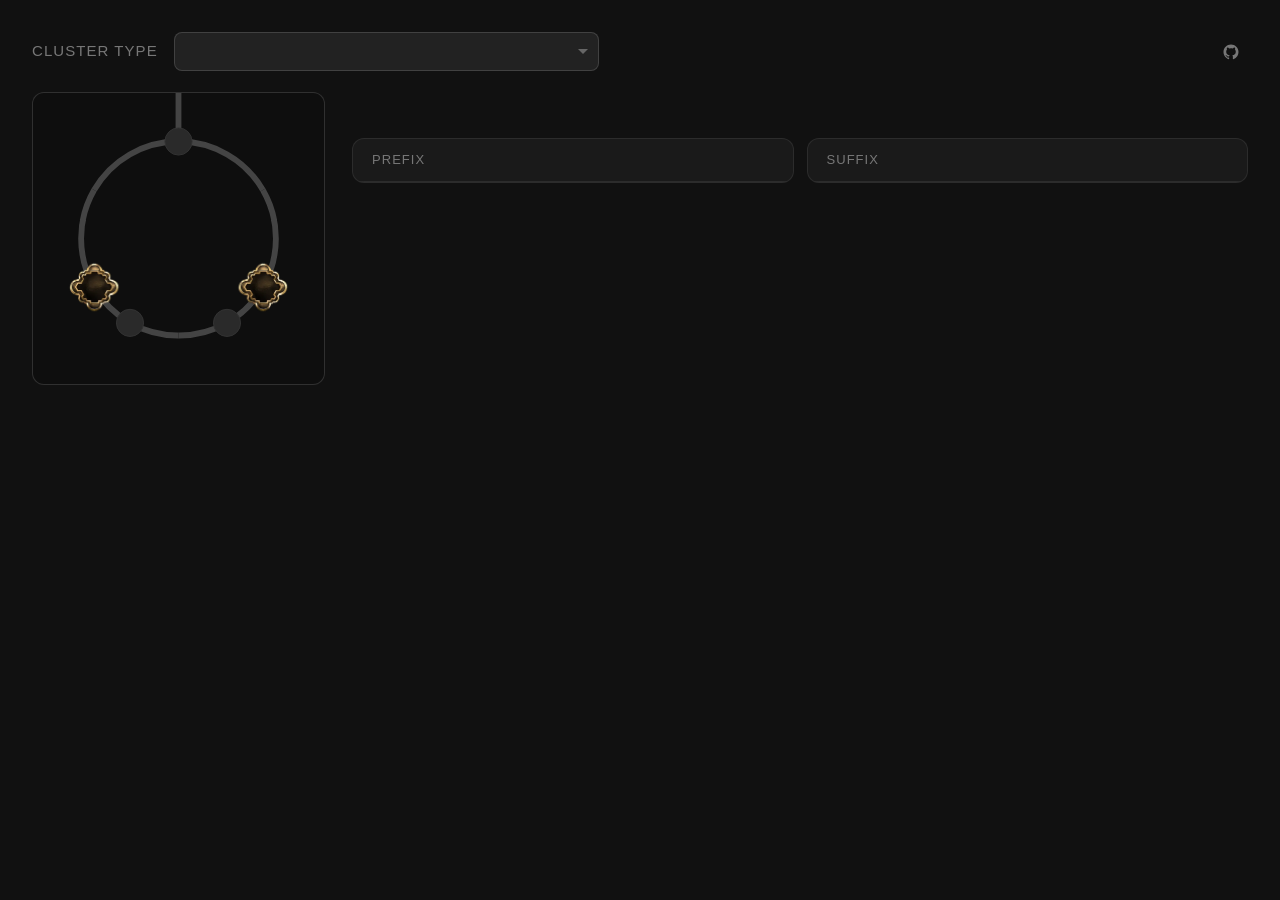
==== frontend/public/index.html @ c9b68db5 "move frontend" ====
<!DOCTYPE html>
<html lang="en">
<head>
    <meta charset="UTF-8">
    <meta name="viewport" content="width=device-width, initial-scale=1.0">
    <title>Large Cluster Jewel</title>
    <link rel="stylesheet" href="./style.css">
</head>
<body>

<div class="app">

    <header class="top-bar">
        <span class="top-label">cluster type</span>
        <select id="clusterSelect"></select>
        <a class="gh-link" href="https://github.com/hawolt/poe-large-cluster-jewel" target="_blank" rel="noopener" aria-label="GitHub">
            <svg width="18" height="18" viewBox="0 0 24 24" fill="currentColor">
                <path d="M12 2C6.477 2 2 6.484 2 12.017c0 4.425 2.865 8.18 6.839 9.504.5.092.682-.217.682-.483 0-.237-.008-.868-.013-1.703-2.782.605-3.369-1.343-3.369-1.343-.454-1.158-1.11-1.466-1.11-1.466-.908-.62.069-.608.069-.608 1.003.07 1.531 1.032 1.531 1.032.892 1.53 2.341 1.088 2.91.832.092-.647.35-1.088.636-1.338-2.22-.253-4.555-1.113-4.555-4.951 0-1.093.39-1.988 1.029-2.688-.103-.253-.446-1.272.098-2.65 0 0 .84-.27 2.75 1.026A9.564 9.564 0 0112 6.844c.85.004 1.705.115 2.504.337 1.909-1.296 2.747-1.027 2.747-1.027.546 1.379.202 2.398.1 2.651.64.7 1.028 1.595 1.028 2.688 0 3.848-2.339 4.695-4.566 4.943.359.309.678.92.678 1.855 0 1.338-.012 2.419-.012 2.747 0 .268.18.58.688.482A10.019 10.019 0 0022 12.017C22 6.484 17.522 2 12 2z"/>
            </svg>
        </a>
    </header>

    <div class="main">

        <aside class="jewel-aside">
            <svg viewBox="-150 -150 300 300"
                 xmlns="http://www.w3.org/2000/svg"
                 xmlns:xlink="http://www.w3.org/1999/xlink"
                 class="jewel-svg">

                <defs>
                    <filter id="outline-red" x="-10%" y="-10%" width="120%" height="120%" color-interpolation-filters="sRGB">
                        <feMorphology in="SourceAlpha" operator="dilate" radius="2" result="expanded"/>
                        <feFlood flood-color="#ff0000" result="color"/>
                        <feComposite in="color" in2="expanded" operator="in" result="coloredOutline"/>
                        <feComposite in="SourceGraphic" in2="coloredOutline" operator="over"/>
                    </filter>
                    <filter id="outline-green" x="-10%" y="-10%" width="120%" height="120%" color-interpolation-filters="sRGB">
                        <feMorphology in="SourceAlpha" operator="dilate" radius="2" result="expanded"/>
                        <feFlood flood-color="#00ff00" result="color"/>
                        <feComposite in="color" in2="expanded" operator="in" result="coloredOutline"/>
                        <feComposite in="SourceGraphic" in2="coloredOutline" operator="over"/>
                    </filter>
                    <filter id="outline-blue" x="-10%" y="-10%" width="120%" height="120%" color-interpolation-filters="sRGB">
                        <feMorphology in="SourceAlpha" operator="dilate" radius="2" result="expanded"/>
                        <feFlood flood-color="#ffff00" result="color"/>
                        <feComposite in="color" in2="expanded" operator="in" result="coloredOutline"/>
                        <feComposite in="SourceGraphic" in2="coloredOutline" operator="over"/>
                    </filter>
                </defs>

                <g fill="none" stroke-width="6" stroke="#444">
                    <line x1="0" y1="-150" x2="0" y2="-100"/>
                    <path d="M 0 -100 A 100 100 0 0 1 87 -50"/>
                    <path d="M 87 -50 A 100 100 0 0 1 87 50"/>
                    <path d="M 87 50 A 100 100 0 0 1 50 87"/>
                    <path d="M 50 87 A 100 100 0 0 1 0 100"/>
                    <path d="M 0 100 A 100 100 0 0 1 -50 87"/>
                    <path d="M -50 87 A 100 100 0 0 1 -87 50"/>
                    <path d="M -87 50 A 100 100 0 0 1 -87 -50"/>
                    <path d="M -87 -50 A 100 100 0 0 1 0 -100"/>
                </g>

                <g stroke="#333" fill="#2a2a2a">
                    <circle cx="0" cy="-100" r="14"/>
                    <circle cx="-50" cy="87" r="14"/>
                    <circle cx="50" cy="87" r="14"/>
                </g>

                <image id="svg-img2" x="-113" y="24" width="52" height="52"
                       href="socket.png"
                       opacity="1.0"/>
                <image id="svg-img3" x="61" y="24" width="52" height="52"
                       href="socket.png"
                       opacity="1.0"/>

                <image id="svg-notable-icon1" x="-28" y="72" width="56" height="56" href="" opacity="0"/>
                <image id="svg-notable-overlay1" x="-28" y="72" width="56" height="56" href="./overlay.png" opacity="0" filter="url(#outline-red)"/>
                <text id="svg-notable-label1" x="0" y="148" font-size="9" text-anchor="middle" fill="#bbb" opacity="0"></text>

                <image id="svg-notable-icon2" x="-115" y="-78" width="56" height="56" href="" opacity="0"/>
                <image id="svg-notable-overlay2" x="-115" y="-78" width="56" height="56" href="./overlay.png" opacity="0" filter="url(#outline-green)"/>
                <text id="svg-notable-label2" x="-87" y="-95" font-size="9" text-anchor="middle" fill="#bbb" opacity="0"></text>

                <image id="svg-notable-icon3" x="59" y="-78" width="56" height="56" href="" opacity="0"/>
                <image id="svg-notable-overlay3" x="59" y="-78" width="56" height="56" href="./overlay.png" opacity="0" filter="url(#outline-blue)"/>
                <text id="svg-notable-label3" x="87" y="-95" font-size="9" text-anchor="middle" fill="#bbb" opacity="0"></text>

            </svg>
        </aside>

        <div class="right">
            <div class="slot-headers" id="slotHeaders"></div>
            <div class="picker-top-bar">
                <span class="window-info" id="windowInfo"></span>
            </div>
            <div class="picker-panes">
                <div class="picker-card">
                    <div class="pane-header">prefix</div>
                    <div class="notable-list" id="prefixList"></div>
                </div>
                <div class="picker-card">
                    <div class="pane-header">suffix</div>
                    <div class="notable-list" id="suffixList"></div>
                </div>
            </div>
        </div>

    </div>
</div>

<script src="./bundle.js"></script>
</body>
</html>
---- frontend/public/style.css ----
*, *::before, *::after {
    box-sizing: border-box;
    margin: 0;
    padding: 0;
}

:root {
    --bg:           #111;
    --surface:      #1a1a1a;
    --surface-2:    #222;
    --surface-3:    #2a2a2a;
    --border:       rgba(255,255,255,0.08);
    --border-mid:   rgba(255,255,255,0.14);
    --border-hi:    rgba(255,255,255,0.24);
    --text:         #e2e0dc;
    --text-muted:   #777;
    --text-faint:   #444;
    --accent:       #c89a3c;
    --accent-dim:   rgba(200,154,60,0.15);
    --green:        #3c8c5a;
    --green-bg:     rgba(60,140,90,0.12);
    --green-text:   #5fcf88;
    --red:          #8c3c3c;
    --red-bg:       rgba(140,60,60,0.12);
    --red-text:     #cf6060;
    --radius:       8px;
    --radius-lg:    12px;
    --font:         -apple-system, BlinkMacSystemFont, 'Segoe UI', Roboto, sans-serif;
    --mono:         'SF Mono', 'Fira Code', 'Cascadia Code', monospace;
}

body {
    font-family: var(--font);
    background: var(--bg);
    color: var(--text);
    min-height: 100vh;
    font-size: 17px;
    line-height: 1.5;
}

.app {
    max-width: 1300px;
    margin: 0 auto;
    padding: 2rem;
    display: flex;
    flex-direction: column;
    gap: 21px;
}

.top-bar {
    display: flex;
    align-items: center;
    gap: 16px;
}

.top-label {
    font-size: 15px;
    color: var(--text-muted);
    text-transform: uppercase;
    letter-spacing: 0.07em;
    white-space: nowrap;
}

.top-bar select {
    flex: 1;
    max-width: 425px;
}

.gh-link {
    margin-left: auto;
    display: flex;
    align-items: center;
    color: var(--text-muted);
    text-decoration: none;
    padding: 8px;
    border-radius: var(--radius);
    transition: color 0.15s, background 0.15s;
    flex-shrink: 0;
}

.gh-link:hover {
    color: var(--text);
    background: var(--surface-2);
}

.main {
    display: grid;
    grid-template-columns: 293px 1fr;
    gap: 27px;
    align-items: start;
}

.right {
    display: flex;
    flex-direction: column;
    gap: 12px;
    min-width: 0;
}

.jewel-svg {
    width: 293px;
    height: 293px;
    background: #0e0e0e;
    border: 0.5px solid var(--border-mid);
    border-radius: var(--radius-lg);
    display: block;
}

select {
    padding: 9px 37px 9px 13px;
    background: var(--surface-2);
    border: 0.5px solid var(--border-mid);
    border-radius: var(--radius);
    color: var(--text);
    font-size: 17px;
    font-family: var(--font);
    appearance: none;
    background-image: url("data:image/svg+xml,%3Csvg xmlns='http://www.w3.org/2000/svg' width='10' height='10' viewBox='0 0 10 10'%3E%3Cpath fill='%23666' d='M5 7L0 2h10z'/%3E%3C/svg%3E");
    background-repeat: no-repeat;
    background-position: right 10px center;
    cursor: pointer;
}

select:focus { outline: none; border-color: var(--border-hi); }

.slot-headers {
    display: flex;
    flex-direction: column;
    gap: 8px;
}

.slot-card {
    display: flex;
    align-items: center;
    gap: 13px;
    padding: 12px 16px;
    background: var(--surface);
    border: 0.5px solid var(--border);
    border-radius: var(--radius);
    cursor: pointer;
    transition: border-color 0.12s, background 0.12s;
    user-select: none;
    min-width: 0;
    overflow: hidden;
}

.slot-card:hover { border-color: var(--border-mid); }

.slot-card.active {
    border-color: rgba(255,255,255,0.28);
    background: rgba(255,255,255,0.05);
}

.slot-num {
    width: 29px;
    height: 29px;
    border-radius: 50%;
    display: flex;
    align-items: center;
    justify-content: center;
    font-size: 16px;
    font-weight: 500;
    flex-shrink: 0;
    background: var(--surface-3);
    color: var(--text-muted);
    border: 0.5px solid var(--border-mid);
}

.slot-num.active {
    background: var(--accent);
    color: #000;
    border-color: var(--accent);
}

.slot-content {
    display: flex;
    align-items: center;
    gap: 8px;
    flex: 1;
    min-width: 0;
}

.slot-icon {
    width: 37px;
    height: 37px;
    object-fit: contain;
    flex-shrink: 0;
    border-radius: 5px;
    background: var(--surface-3);
}

.slot-text {
    flex: 1;
    min-width: 0;
}

.slot-name {
    font-size: 17px;
    font-weight: 500;
    white-space: nowrap;
    overflow: hidden;
    text-overflow: ellipsis;
}

.slot-meta {
    font-size: 15px;
    color: var(--text-muted);
    display: flex;
    align-items: center;
    gap: 5px;
    min-width: 0;
    overflow: hidden;
}

.slot-meta-text {
    display: block;
    white-space: nowrap;
    overflow: hidden;
    text-overflow: ellipsis;
    flex: 1;
    min-width: 0;
}

.slot-empty {
    font-size: 16px;
    color: var(--text-faint);
    font-style: italic;
}

.slot-clear {
    background: none;
    border: none;
    color: var(--text-faint);
    cursor: pointer;
    font-size: 16px;
    padding: 3px 5px;
    border-radius: 4px;
    flex-shrink: 0;
    line-height: 1;
}

.slot-clear:hover { color: var(--text); background: var(--surface-3); }

.picker-top-bar {
    padding: 11px 3px;
}

.picker-panes {
    display: grid;
    grid-template-columns: 1fr 1fr;
    gap: 13px;
}

.picker-card {
    background: var(--surface);
    border: 0.5px solid var(--border);
    border-radius: var(--radius-lg);
    overflow: hidden;
}

.pane-header {
    padding: 11px 19px;
    font-size: 13px;
    text-transform: uppercase;
    letter-spacing: 0.08em;
    color: var(--text-muted);
    border-bottom: 0.5px solid var(--border);
}

.window-info {
    font-size: 15px;
    color: var(--green-text);
}

.notable-list {
    display: flex;
    flex-direction: column;
    max-height: 453px;
    overflow-y: auto;
    scrollbar-width: thin;
    scrollbar-color: var(--surface-3) transparent;
}

.notable-item {
    display: flex;
    align-items: center;
    gap: 13px;
    padding: 11px 19px;
    border-bottom: 0.5px solid var(--border);
    transition: background 0.1s;
}

.notable-item:last-child { border-bottom: none; }

.notable-item.clickable { cursor: pointer; }
.notable-item.clickable:hover { background: var(--surface-2); }

.notable-item.in-window { background: var(--green-bg); }
.notable-item.in-window:hover { background: rgba(60,140,90,0.2); }

.notable-item.is-selected {
    background: rgba(255,255,255,0.06);
    border-left: 2px solid rgba(255,255,255,0.25);
}

.notable-item.is-selected.is-undesired {
    border-left: 2px solid rgba(140,60,180,0.6);
}

.notable-item.is-used { opacity: 0.4; }
.notable-item.is-blocked { opacity: 0.35; }

.ni-main {
    display: flex;
    align-items: center;
    flex: 1;
    gap: 13px;
    min-width: 0;
}

.ni-icon {
    width: 100%;
    height: 100%;
    object-fit: contain;
    border-radius: 5px;
    background: var(--surface-3);
    display: block;
}

.ni-body {
    display: flex;
    align-items: center;
    gap: 8px;
    flex: 1;
    min-width: 0;
}

.ni-name {
    font-size: 17px;
    white-space: nowrap;
    overflow: hidden;
    text-overflow: ellipsis;
}

.ni-kind {
    font-size: 11px;
    padding: 2px 6px;
    border-radius: 3px;
    flex-shrink: 0;
    font-family: var(--mono);
}

.ni-kind.prefix {
    background: rgba(60,100,180,0.18);
    color: #7aacf0;
}

.ni-kind.suffix {
    background: rgba(140,60,180,0.18);
    color: #c07af0;
}

.ni-right {
    display: flex;
    align-items: center;
    gap: 6px;
    flex-shrink: 0;
}

.undesired-tag {
    font-size: 13px;
    padding: 3px 8px;
    border-radius: 4px;
    background: rgba(140,60,180,0.12);
    color: #c07af0;
    border: 0.5px solid rgba(140,60,180,0.3);
    white-space: nowrap;
}

.notable-item.is-undesired {
    opacity: 0.7;
}

.variant-tag {
    font-size: 13px;
    padding: 3px 8px;
    border-radius: 4px;
    background: rgba(60,100,180,0.12);
    color: #7aacf0;
    border: 0.5px solid rgba(100,140,220,0.3);
    white-space: nowrap;
}

.desired-tag {
    font-size: 13px;
    padding: 3px 8px;
    border-radius: 4px;
    background: var(--green-bg);
    color: var(--green-text);
    border: 0.5px solid var(--green);
}

.blocked-tag {
    font-size: 13px;
    padding: 3px 8px;
    border-radius: 4px;
    background: var(--red-bg);
    color: var(--red-text);
}

.used-tag {
    font-size: 13px;
    padding: 3px 8px;
    border-radius: 4px;
    background: var(--surface-3);
    color: var(--text-muted);
}

.ni-id {
    font-size: 15px;
    font-family: var(--mono);
    color: var(--text-faint);
    min-width: 53px;
    text-align: right;
}

.ni-left {
    position: relative;
    flex-shrink: 0;
    width: 37px;
    height: 37px;
}

.ni-pos-dot {
    position: absolute;
    bottom: -2px;
    right: -2px;
    width: 11px;
    height: 11px;
    border-radius: 50%;
    border: 1.5px solid var(--surface);
}

.ni-pos-dot.empty {
    display: none;
}

.slot-icon-wrap {
    position: relative;
    width: 37px;
    height: 37px;
    flex-shrink: 0;
    align-self: center;
}

.pos-dot {
    position: absolute;
    bottom: -2px;
    right: -2px;
    width: 11px;
    height: 11px;
    border-radius: 50%;
    border: 1.5px solid var(--surface);
}

.slot-card.locked {
    opacity: 0.4;
    cursor: not-allowed;
    pointer-events: none;
}

.slot-locked {
    font-size: 16px;
    color: var(--text-faint);
    font-style: italic;
}

@media (max-width: 620px) {
    .app {
        padding: 1rem;
        gap: 12px;
    }

    .top-bar select {
        max-width: none;
        flex: 1;
        min-width: 0;
    }

    .top-label {
        display: none;
    }

    .main {
        grid-template-columns: 1fr;
        gap: 12px;
    }

    .jewel-aside {
        display: flex;
        justify-content: center;
    }

    .jewel-svg {
        width: 100%;
        height: auto;
        aspect-ratio: 1;
    }

    .notable-list {
        max-height: none;
        overflow-y: visible;
    }

    .ni-kind {
        display: none;
    }

    .blocked-tag {
        display: none;
    }
}

.slot-card.fractured {
    border-color: #b8965a;
    background: rgba(184,150,90,0.08);
}

.slot-card.fractured.active {
    border-color: #c8a86a;
    background: rgba(184,150,90,0.14);
}

.fractured-tag {
    display: inline-block;
    flex-shrink: 0;
    font-size: 9px;
    padding: 1px 5px;
    border-radius: 3px;
    background: rgba(184,150,90,0.18);
    color: #c8a86a;
    border: 0.5px solid rgba(184,150,90,0.4);
    text-transform: uppercase;
    letter-spacing: 0.05em;
}

select:disabled {
    opacity: 0.45;
    cursor: not-allowed;
}

@media (max-width: 620px) {
    .picker-panes {
        grid-template-columns: 1fr;
        gap: 8px;
    }

    .ni-main {
        flex-direction: column;
        align-items: flex-start;
        gap: 4px;
    }

    .ni-right {
        flex-wrap: wrap;
    }

    .notable-list {
        max-height: none;
        overflow-y: visible;
    }

    .ni-id {
        display: none;
    }

    .undesired-tag {
        font-size: 11px;
        padding: 2px 6px;
        border-radius: 3px;
        background: rgba(140,60,180,0.12);
        color: #c07af0;
        border: 0.5px solid rgba(140,60,180,0.3);
        white-space: nowrap;
    }

    .notable-item.is-undesired {
        opacity: 0.7;
    }

    .variant-tag {
        font-size: 11px;
        padding: 2px 6px;
        border-radius: 3px;
        background: rgba(60,100,180,0.12);
        color: #7aacf0;
        border: 0.5px solid rgba(100,140,220,0.3);
        white-space: nowrap;
    }

    .desired-tag {
        display: none;
    }
}
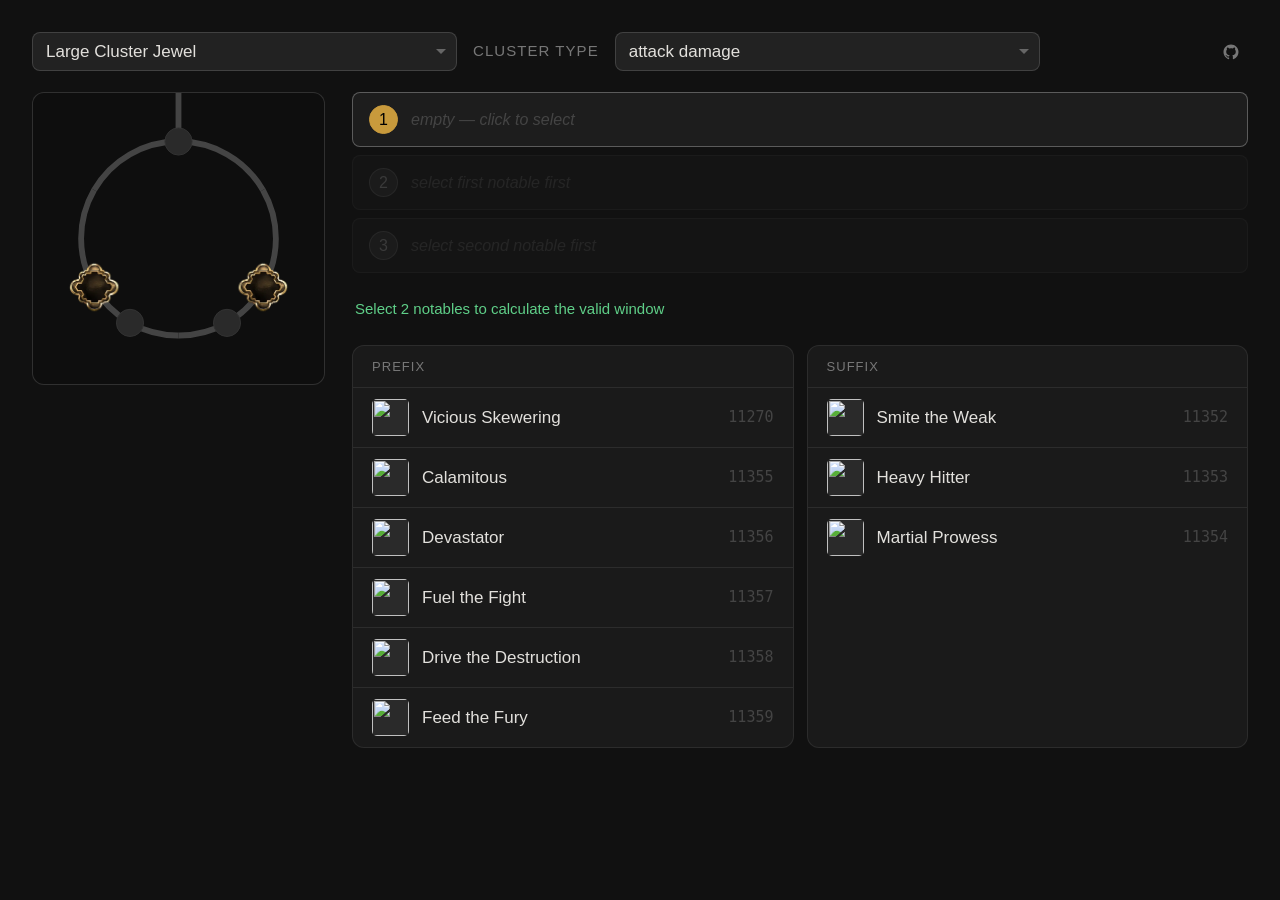
==== commit 55add1c2: "add medium and small displays" ====
--- a/frontend/public/index.html
+++ b/frontend/public/index.html
@@ -3,7 +3,7 @@
 <head>
     <meta charset="UTF-8">
     <meta name="viewport" content="width=device-width, initial-scale=1.0">
-    <title>Large Cluster Jewel</title>
+    <title>Cluster Jewel</title>
     <link rel="stylesheet" href="./style.css">
 </head>
 <body>
@@ -11,6 +11,11 @@
 <div class="app">
 
     <header class="top-bar">
+        <select id="jewelTypeSelect">
+            <option value="large" selected>Large Cluster Jewel</option>
+            <option value="medium">Medium Cluster Jewel</option>
+            <option value="small">Small Cluster Jewel</option>
+        </select>
         <span class="top-label">cluster type</span>
         <select id="clusterSelect"></select>
         <a class="gh-link" href="https://github.com/hawolt/poe-large-cluster-jewel" target="_blank" rel="noopener" aria-label="GitHub">
@@ -23,7 +28,8 @@
     <div class="main">
 
         <aside class="jewel-aside">
-            <svg viewBox="-150 -150 300 300"
+            <svg id="jewel-svg"
+                 viewBox="-150 -150 300 300"
                  xmlns="http://www.w3.org/2000/svg"
                  xmlns:xlink="http://www.w3.org/1999/xlink"
                  class="jewel-svg">
@@ -49,42 +55,8 @@
                     </filter>
                 </defs>
 
-                <g fill="none" stroke-width="6" stroke="#444">
-                    <line x1="0" y1="-150" x2="0" y2="-100"/>
-                    <path d="M 0 -100 A 100 100 0 0 1 87 -50"/>
-                    <path d="M 87 -50 A 100 100 0 0 1 87 50"/>
-                    <path d="M 87 50 A 100 100 0 0 1 50 87"/>
-                    <path d="M 50 87 A 100 100 0 0 1 0 100"/>
-                    <path d="M 0 100 A 100 100 0 0 1 -50 87"/>
-                    <path d="M -50 87 A 100 100 0 0 1 -87 50"/>
-                    <path d="M -87 50 A 100 100 0 0 1 -87 -50"/>
-                    <path d="M -87 -50 A 100 100 0 0 1 0 -100"/>
-                </g>
-
-                <g stroke="#333" fill="#2a2a2a">
-                    <circle cx="0" cy="-100" r="14"/>
-                    <circle cx="-50" cy="87" r="14"/>
-                    <circle cx="50" cy="87" r="14"/>
-                </g>
-
-                <image id="svg-img2" x="-113" y="24" width="52" height="52"
-                       href="socket.png"
-                       opacity="1.0"/>
-                <image id="svg-img3" x="61" y="24" width="52" height="52"
-                       href="socket.png"
-                       opacity="1.0"/>
-
-                <image id="svg-notable-icon1" x="-28" y="72" width="56" height="56" href="" opacity="0"/>
-                <image id="svg-notable-overlay1" x="-28" y="72" width="56" height="56" href="./overlay.png" opacity="0" filter="url(#outline-red)"/>
-                <text id="svg-notable-label1" x="0" y="148" font-size="9" text-anchor="middle" fill="#bbb" opacity="0"></text>
-
-                <image id="svg-notable-icon2" x="-115" y="-78" width="56" height="56" href="" opacity="0"/>
-                <image id="svg-notable-overlay2" x="-115" y="-78" width="56" height="56" href="./overlay.png" opacity="0" filter="url(#outline-green)"/>
-                <text id="svg-notable-label2" x="-87" y="-95" font-size="9" text-anchor="middle" fill="#bbb" opacity="0"></text>
-
-                <image id="svg-notable-icon3" x="59" y="-78" width="56" height="56" href="" opacity="0"/>
-                <image id="svg-notable-overlay3" x="59" y="-78" width="56" height="56" href="./overlay.png" opacity="0" filter="url(#outline-blue)"/>
-                <text id="svg-notable-label3" x="87" y="-95" font-size="9" text-anchor="middle" fill="#bbb" opacity="0"></text>
+                <!-- dynamic body injected by renderSvgLayout() in main.ts -->
+                <g id="jewel-svg-body"></g>
 
             </svg>
         </aside>
--- a/frontend/public/style.css
+++ b/frontend/public/style.css
@@ -275,10 +275,6 @@
 .notable-list {
     display: flex;
     flex-direction: column;
-    max-height: 453px;
-    overflow-y: auto;
-    scrollbar-width: thin;
-    scrollbar-color: var(--surface-3) transparent;
 }
 
 .notable-item {
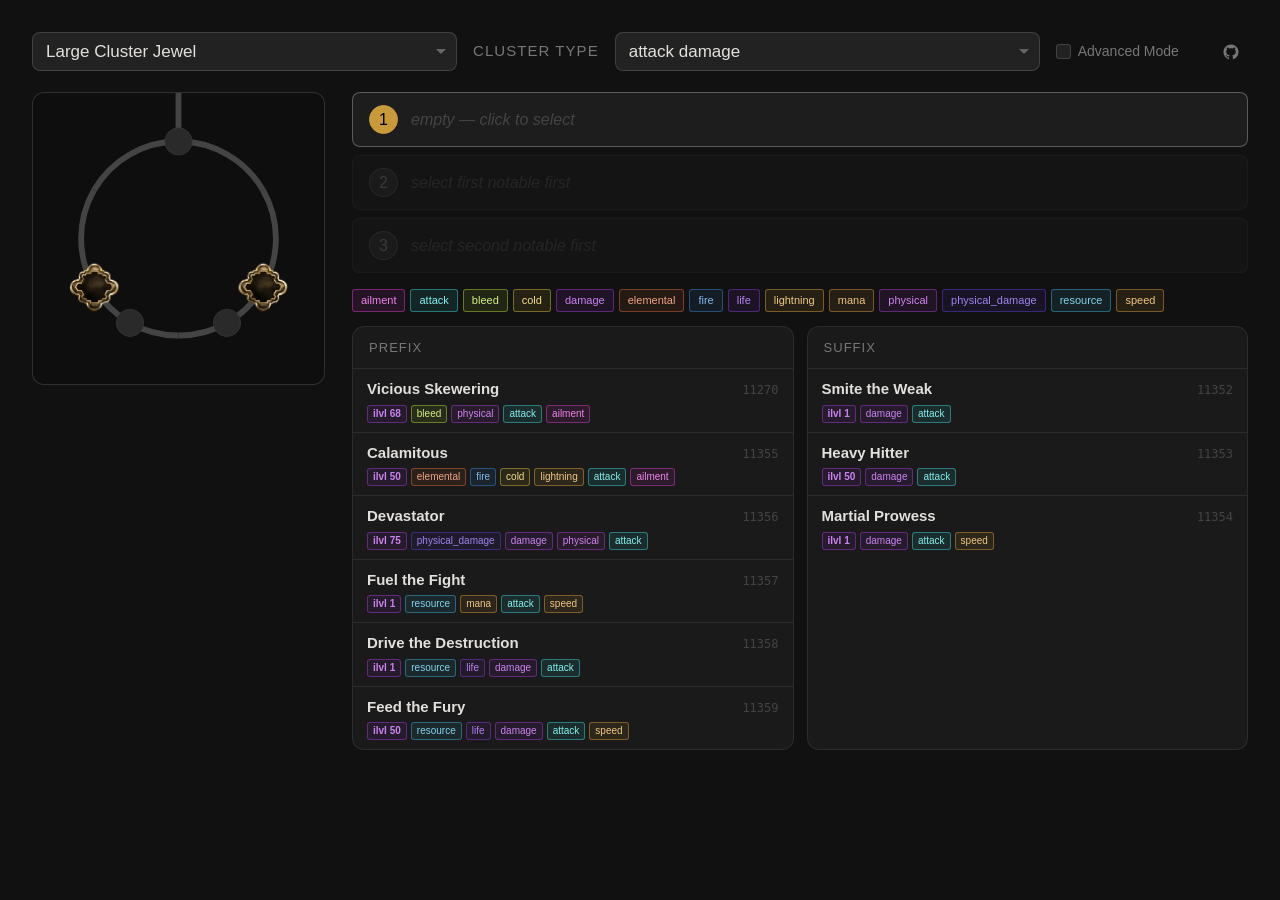
==== commit 56ab6fcb: "major update" ====
--- a/frontend/public/index.html
+++ b/frontend/public/index.html
@@ -18,6 +18,10 @@
         </select>
         <span class="top-label">cluster type</span>
         <select id="clusterSelect"></select>
+        <label class="advanced-mode-label">
+            <input type="checkbox" id="advancedMode" />
+            <span>Advanced Mode</span>
+        </label>
         <a class="gh-link" href="https://github.com/hawolt/poe-large-cluster-jewel" target="_blank" rel="noopener" aria-label="GitHub">
             <svg width="18" height="18" viewBox="0 0 24 24" fill="currentColor">
                 <path d="M12 2C6.477 2 2 6.484 2 12.017c0 4.425 2.865 8.18 6.839 9.504.5.092.682-.217.682-.483 0-.237-.008-.868-.013-1.703-2.782.605-3.369-1.343-3.369-1.343-.454-1.158-1.11-1.466-1.11-1.466-.908-.62.069-.608.069-.608 1.003.07 1.531 1.032 1.531 1.032.892 1.53 2.341 1.088 2.91.832.092-.647.35-1.088.636-1.338-2.22-.253-4.555-1.113-4.555-4.951 0-1.093.39-1.988 1.029-2.688-.103-.253-.446-1.272.098-2.65 0 0 .84-.27 2.75 1.026A9.564 9.564 0 0112 6.844c.85.004 1.705.115 2.504.337 1.909-1.296 2.747-1.027 2.747-1.027.546 1.379.202 2.398.1 2.651.64.7 1.028 1.595 1.028 2.688 0 3.848-2.339 4.695-4.566 4.943.359.309.678.92.678 1.855 0 1.338-.012 2.419-.012 2.747 0 .268.18.58.688.482A10.019 10.019 0 0022 12.017C22 6.484 17.522 2 12 2z"/>
@@ -64,15 +68,31 @@
         <div class="right">
             <div class="slot-headers" id="slotHeaders"></div>
             <div class="picker-top-bar">
-                <span class="window-info" id="windowInfo"></span>
+                <div class="highlight-bar" id="highlightBar"></div>
             </div>
             <div class="picker-panes">
                 <div class="picker-card">
-                    <div class="pane-header">prefix</div>
+                    <input
+                            id="prefixSearch"
+                            class="pane-header-input"
+                            type="text"
+                            placeholder="prefix"
+                            autocomplete="off"
+                            spellcheck="false"
+                            oninput="handlePaneSearch('prefix', this.value)"
+                    />
                     <div class="notable-list" id="prefixList"></div>
                 </div>
                 <div class="picker-card">
-                    <div class="pane-header">suffix</div>
+                    <input
+                            id="suffixSearch"
+                            class="pane-header-input"
+                            type="text"
+                            placeholder="suffix"
+                            autocomplete="off"
+                            spellcheck="false"
+                            oninput="handlePaneSearch('suffix', this.value)"
+                    />
                     <div class="notable-list" id="suffixList"></div>
                 </div>
             </div>
--- a/frontend/public/style.css
+++ b/frontend/public/style.css
@@ -47,6 +47,8 @@
     gap: 21px;
 }
 
+/* ── Top bar ── */
+
 .top-bar {
     display: flex;
     align-items: center;
@@ -66,6 +68,54 @@
     max-width: 425px;
 }
 
+/* Advanced mode checkbox label */
+.advanced-mode-label {
+    display: flex;
+    align-items: center;
+    gap: 7px;
+    font-size: 14px;
+    color: var(--text-muted);
+    cursor: pointer;
+    user-select: none;
+    white-space: nowrap;
+    flex-shrink: 0;
+}
+
+.advanced-mode-label input[type="checkbox"] {
+    appearance: none;
+    width: 15px;
+    height: 15px;
+    border: 0.5px solid var(--border-mid);
+    border-radius: 3px;
+    background: var(--surface-2);
+    cursor: pointer;
+    position: relative;
+    flex-shrink: 0;
+    transition: border-color 0.12s, background 0.12s;
+}
+
+.advanced-mode-label input[type="checkbox"]:checked {
+    background: var(--accent);
+    border-color: var(--accent);
+}
+
+.advanced-mode-label input[type="checkbox"]:checked::after {
+    content: '';
+    position: absolute;
+    left: 3px;
+    top: 1px;
+    width: 5px;
+    height: 8px;
+    border: 1.5px solid #000;
+    border-top: none;
+    border-left: none;
+    transform: rotate(45deg);
+}
+
+.advanced-mode-label:hover input[type="checkbox"]:not(:checked) {
+    border-color: var(--border-hi);
+}
+
 .gh-link {
     margin-left: auto;
     display: flex;
@@ -82,6 +132,8 @@
     color: var(--text);
     background: var(--surface-2);
 }
+
+/* ── Main layout ── */
 
 .main {
     display: grid;
@@ -123,6 +175,8 @@
 
 select:focus { outline: none; border-color: var(--border-hi); }
 
+/* ── Slot headers ── */
+
 .slot-headers {
     display: flex;
     flex-direction: column;
@@ -183,16 +237,13 @@
 .slot-icon {
     width: 37px;
     height: 37px;
-    object-fit: contain;
     flex-shrink: 0;
     border-radius: 5px;
     background: var(--surface-3);
-}
-
-.slot-text {
-    flex: 1;
-    min-width: 0;
-}
+    display: block;
+}
+
+.slot-text { flex: 1; min-width: 0; }
 
 .slot-name {
     font-size: 17px;
@@ -241,9 +292,45 @@
 
 .slot-clear:hover { color: var(--text); background: var(--surface-3); }
 
+/* ── Highlight bar ── */
+
 .picker-top-bar {
-    padding: 11px 3px;
-}
+    padding: 4px 0 2px;
+    min-height: 0;
+}
+
+.highlight-bar {
+    display: flex;
+    flex-wrap: wrap;
+    gap: 5px;
+    align-items: center;
+}
+
+.hl-tag {
+    display: inline-flex;
+    align-items: center;
+    justify-content: center;
+    font-size: 11px;
+    padding: 2px 8px;
+    border-radius: 3px;
+    border: 0.5px solid;
+    cursor: pointer;
+    background: none;
+    font-family: var(--font);
+    white-space: nowrap;
+    transition: opacity 0.12s, transform 0.1s;
+    user-select: none;
+    line-height: 1.5;
+}
+
+.hl-tag:hover { opacity: 0.8; transform: translateY(-1px); }
+
+.hl-tag--active {
+    box-shadow: 0 0 0 1.5px currentColor;
+    font-weight: 600;
+}
+
+/* ── Picker panes ── */
 
 .picker-panes {
     display: grid;
@@ -258,19 +345,53 @@
     overflow: hidden;
 }
 
-.pane-header {
-    padding: 11px 19px;
+/* ── Pane header — shared visual style for both div and input ── */
+
+.pane-header,
+.pane-header-input {
+    display: block;
+    width: 100%;
+    padding: 11px 16px;
     font-size: 13px;
+    font-family: var(--font);
     text-transform: uppercase;
     letter-spacing: 0.08em;
     color: var(--text-muted);
     border-bottom: 0.5px solid var(--border);
-}
-
-.window-info {
-    font-size: 15px;
-    color: var(--green-text);
-}
+    line-height: 1.5;
+    /* reset all input chrome */
+    background: transparent;
+    border-top: none;
+    border-left: none;
+    border-right: none;
+    border-radius: 0;
+    outline: none;
+    box-shadow: none;
+    -webkit-appearance: none;
+    appearance: none;
+    cursor: text;
+}
+
+/* When the input has content, brighten slightly to hint it's active */
+.pane-header-input:not(:placeholder-shown) {
+    color: var(--text);
+}
+
+/* Subtle focus indicator — just a slightly brighter bottom border */
+.pane-header-input:focus {
+    border-bottom-color: var(--border-mid);
+    color: var(--text);
+}
+
+/* Placeholder looks identical to the original static label */
+.pane-header-input::placeholder {
+    color: var(--text-muted);
+    text-transform: uppercase;
+    letter-spacing: 0.08em;
+    opacity: 1;
+}
+
+/* ── Notable items ── */
 
 .notable-list {
     display: flex;
@@ -279,11 +400,10 @@
 
 .notable-item {
     display: flex;
-    align-items: center;
-    gap: 13px;
-    padding: 11px 19px;
+    align-items: flex-start;
+    padding: 9px 14px;
     border-bottom: 0.5px solid var(--border);
-    transition: background 0.1s;
+    transition: background 0.1s, opacity 0.15s;
 }
 
 .notable-item:last-child { border-bottom: none; }
@@ -303,84 +423,98 @@
     border-left: 2px solid rgba(140,60,180,0.6);
 }
 
-.notable-item.is-used { opacity: 0.4; }
+.notable-item.is-used    { opacity: 0.4; }
 .notable-item.is-blocked { opacity: 0.35; }
+.notable-item.tag-dimmed { opacity: 0.2; }
+
+/* ── Notable body ── */
 
 .ni-main {
     display: flex;
-    align-items: center;
-    flex: 1;
-    gap: 13px;
-    min-width: 0;
-}
-
-.ni-icon {
-    width: 100%;
-    height: 100%;
-    object-fit: contain;
-    border-radius: 5px;
-    background: var(--surface-3);
-    display: block;
-}
-
-.ni-body {
-    display: flex;
-    align-items: center;
-    gap: 8px;
+    flex-direction: column;
     flex: 1;
     min-width: 0;
+    gap: 4px;
+}
+
+.ni-top-row {
+    display: flex;
+    align-items: baseline;
+    gap: 8px;
+    min-width: 0;
 }
 
 .ni-name {
-    font-size: 17px;
+    font-size: 15px;
+    font-weight: 600;
     white-space: nowrap;
     overflow: hidden;
     text-overflow: ellipsis;
-}
-
-.ni-kind {
+    flex: 1;
+    min-width: 0;
+}
+
+.ni-right {
+    display: flex;
+    align-items: center;
+    gap: 5px;
+    flex-shrink: 0;
+    margin-left: auto;
+}
+
+.ni-id {
+    font-size: 12px;
+    font-family: var(--mono);
+    color: var(--text-faint);
+    min-width: 44px;
+    text-align: right;
+}
+
+
+.ni-bottom-row {
+    display: flex;
+    flex-wrap: wrap;
+    gap: 4px;
+    align-items: center;
+}
+
+/* ── Notable inline tags ── */
+
+.ni-tag {
+    display: inline-flex;
+    align-items: center;
+    justify-content: center;
+    text-align: center;
+    font-size: 10px;
+    padding: 1px 5px;
+    border-radius: 3px;
+    border: 0.5px solid;
+    white-space: nowrap;
+    font-family: var(--font);
+    flex-shrink: 0;
+    line-height: 1.4;
+}
+
+.ni-tag--ilvl { font-weight: 600; }
+
+/* ── Status tags ── */
+
+.undesired-tag {
     font-size: 11px;
-    padding: 2px 6px;
-    border-radius: 3px;
-    flex-shrink: 0;
-    font-family: var(--mono);
-}
-
-.ni-kind.prefix {
-    background: rgba(60,100,180,0.18);
-    color: #7aacf0;
-}
-
-.ni-kind.suffix {
-    background: rgba(140,60,180,0.18);
-    color: #c07af0;
-}
-
-.ni-right {
-    display: flex;
-    align-items: center;
-    gap: 6px;
-    flex-shrink: 0;
-}
-
-.undesired-tag {
-    font-size: 13px;
-    padding: 3px 8px;
-    border-radius: 4px;
+    padding: 1px 6px;
+    border-radius: 3px;
     background: rgba(140,60,180,0.12);
     color: #c07af0;
     border: 0.5px solid rgba(140,60,180,0.3);
     white-space: nowrap;
 }
 
-.notable-item.is-undesired {
-    opacity: 0.7;
-}
+.notable-item.is-undesired { opacity: 0.7; }
 
 .variant-tag {
-    font-size: 13px;
-    padding: 3px 8px;
-    border-radius: 4px;
+    font-size: 11px;
+    padding: 1px 6px;
+    border-radius: 3px;
     background: rgba(60,100,180,0.12);
     color: #7aacf0;
     border: 0.5px solid rgba(100,140,220,0.3);
@@ -388,58 +522,34 @@
 }
 
 .desired-tag {
-    font-size: 13px;
-    padding: 3px 8px;
-    border-radius: 4px;
+    font-size: 11px;
+    padding: 1px 6px;
+    border-radius: 3px;
     background: var(--green-bg);
     color: var(--green-text);
     border: 0.5px solid var(--green);
+    white-space: nowrap;
 }
 
 .blocked-tag {
-    font-size: 13px;
-    padding: 3px 8px;
-    border-radius: 4px;
+    font-size: 11px;
+    padding: 1px 6px;
+    border-radius: 3px;
     background: var(--red-bg);
     color: var(--red-text);
+    white-space: nowrap;
 }
 
 .used-tag {
-    font-size: 13px;
-    padding: 3px 8px;
-    border-radius: 4px;
+    font-size: 11px;
+    padding: 1px 6px;
+    border-radius: 3px;
     background: var(--surface-3);
     color: var(--text-muted);
-}
-
-.ni-id {
-    font-size: 15px;
-    font-family: var(--mono);
-    color: var(--text-faint);
-    min-width: 53px;
-    text-align: right;
-}
-
-.ni-left {
-    position: relative;
-    flex-shrink: 0;
-    width: 37px;
-    height: 37px;
-}
-
-.ni-pos-dot {
-    position: absolute;
-    bottom: -2px;
-    right: -2px;
-    width: 11px;
-    height: 11px;
-    border-radius: 50%;
-    border: 1.5px solid var(--surface);
-}
-
-.ni-pos-dot.empty {
-    display: none;
-}
+    white-space: nowrap;
+}
+
+/* ── Slot icon wrap ── */
 
 .slot-icon-wrap {
     position: relative;
@@ -459,6 +569,8 @@
     border: 1.5px solid var(--surface);
 }
 
+/* ── Locked / fractured / imprinted ── */
+
 .slot-card.locked {
     opacity: 0.4;
     cursor: not-allowed;
@@ -469,6 +581,91 @@
     font-size: 16px;
     color: var(--text-faint);
     font-style: italic;
+}
+
+.slot-card.fractured {
+    border-color: #b8965a;
+    background: rgba(184,150,90,0.08);
+}
+
+.slot-card.fractured.active {
+    border-color: #c8a86a;
+    background: rgba(184,150,90,0.14);
+}
+
+.fractured-tag {
+    display: inline-block;
+    flex-shrink: 0;
+    font-size: 9px;
+    padding: 1px 5px;
+    border-radius: 3px;
+    background: rgba(184,150,90,0.18);
+    color: #c8a86a;
+    border: 0.5px solid rgba(184,150,90,0.4);
+    text-transform: uppercase;
+    letter-spacing: 0.05em;
+}
+
+.slot-card.imprinted {
+    border-color: #5ab8b0;
+    background: rgba(90,184,176,0.08);
+}
+
+.slot-card.imprinted.active {
+    border-color: #6ac8c0;
+    background: rgba(90,184,176,0.14);
+}
+
+.imprint-tag {
+    display: inline-block;
+    flex-shrink: 0;
+    font-size: 9px;
+    padding: 1px 5px;
+    border-radius: 3px;
+    background: rgba(90,184,176,0.18);
+    color: #6ac8c0;
+    border: 0.5px solid rgba(90,184,176,0.4);
+    text-transform: uppercase;
+    letter-spacing: 0.05em;
+}
+
+/* ── Tooltip ── */
+
+.ni-tooltip {
+    display: none;
+    position: absolute;
+    z-index: 9999;
+    background: #0d0d0d;
+    border: 0.5px solid rgba(200,154,60,0.5);
+    border-radius: var(--radius);
+    padding: 10px 14px;
+    min-width: 180px;
+    max-width: 320px;
+    box-shadow: 0 8px 24px rgba(0,0,0,0.7);
+    pointer-events: none;
+}
+
+.ni-tooltip-line {
+    font-family: var(--font);
+    font-size: 13px;
+    color: #c8b99a;
+    line-height: 1.55;
+    text-align: center;
+}
+
+.ni-tooltip-line + .ni-tooltip-line {
+    margin-top: 3px;
+}
+
+select:disabled {
+    opacity: 0.45;
+    cursor: not-allowed;
+}
+
+/* ── Responsive ── */
+
+@media (max-width: 820px) {
+    .advanced-mode-label span { display: none; }
 }
 
 @media (max-width: 620px) {
@@ -477,15 +674,18 @@
         gap: 12px;
     }
 
+    .top-bar {
+        flex-direction: column;
+        align-items: stretch;
+    }
+
     .top-bar select {
         max-width: none;
         flex: 1;
         min-width: 0;
     }
 
-    .top-label {
-        display: none;
-    }
+    .top-label { display: none; }
 
     .main {
         grid-template-columns: 1fr;
@@ -508,93 +708,13 @@
         overflow-y: visible;
     }
 
-    .ni-kind {
-        display: none;
-    }
-
-    .blocked-tag {
-        display: none;
-    }
-}
-
-.slot-card.fractured {
-    border-color: #b8965a;
-    background: rgba(184,150,90,0.08);
-}
-
-.slot-card.fractured.active {
-    border-color: #c8a86a;
-    background: rgba(184,150,90,0.14);
-}
-
-.fractured-tag {
-    display: inline-block;
-    flex-shrink: 0;
-    font-size: 9px;
-    padding: 1px 5px;
-    border-radius: 3px;
-    background: rgba(184,150,90,0.18);
-    color: #c8a86a;
-    border: 0.5px solid rgba(184,150,90,0.4);
-    text-transform: uppercase;
-    letter-spacing: 0.05em;
-}
-
-select:disabled {
-    opacity: 0.45;
-    cursor: not-allowed;
-}
-
-@media (max-width: 620px) {
     .picker-panes {
         grid-template-columns: 1fr;
         gap: 8px;
     }
 
-    .ni-main {
-        flex-direction: column;
-        align-items: flex-start;
-        gap: 4px;
-    }
-
-    .ni-right {
-        flex-wrap: wrap;
-    }
-
-    .notable-list {
-        max-height: none;
-        overflow-y: visible;
-    }
-
-    .ni-id {
-        display: none;
-    }
-
-    .undesired-tag {
-        font-size: 11px;
-        padding: 2px 6px;
-        border-radius: 3px;
-        background: rgba(140,60,180,0.12);
-        color: #c07af0;
-        border: 0.5px solid rgba(140,60,180,0.3);
-        white-space: nowrap;
-    }
-
-    .notable-item.is-undesired {
-        opacity: 0.7;
-    }
-
-    .variant-tag {
-        font-size: 11px;
-        padding: 2px 6px;
-        border-radius: 3px;
-        background: rgba(60,100,180,0.12);
-        color: #7aacf0;
-        border: 0.5px solid rgba(100,140,220,0.3);
-        white-space: nowrap;
-    }
-
-    .desired-tag {
-        display: none;
-    }
+    .ni-right { flex-wrap: wrap; }
+    .ni-id { display: none; }
+    .blocked-tag { display: none; }
+    .desired-tag { display: none; }
 }
